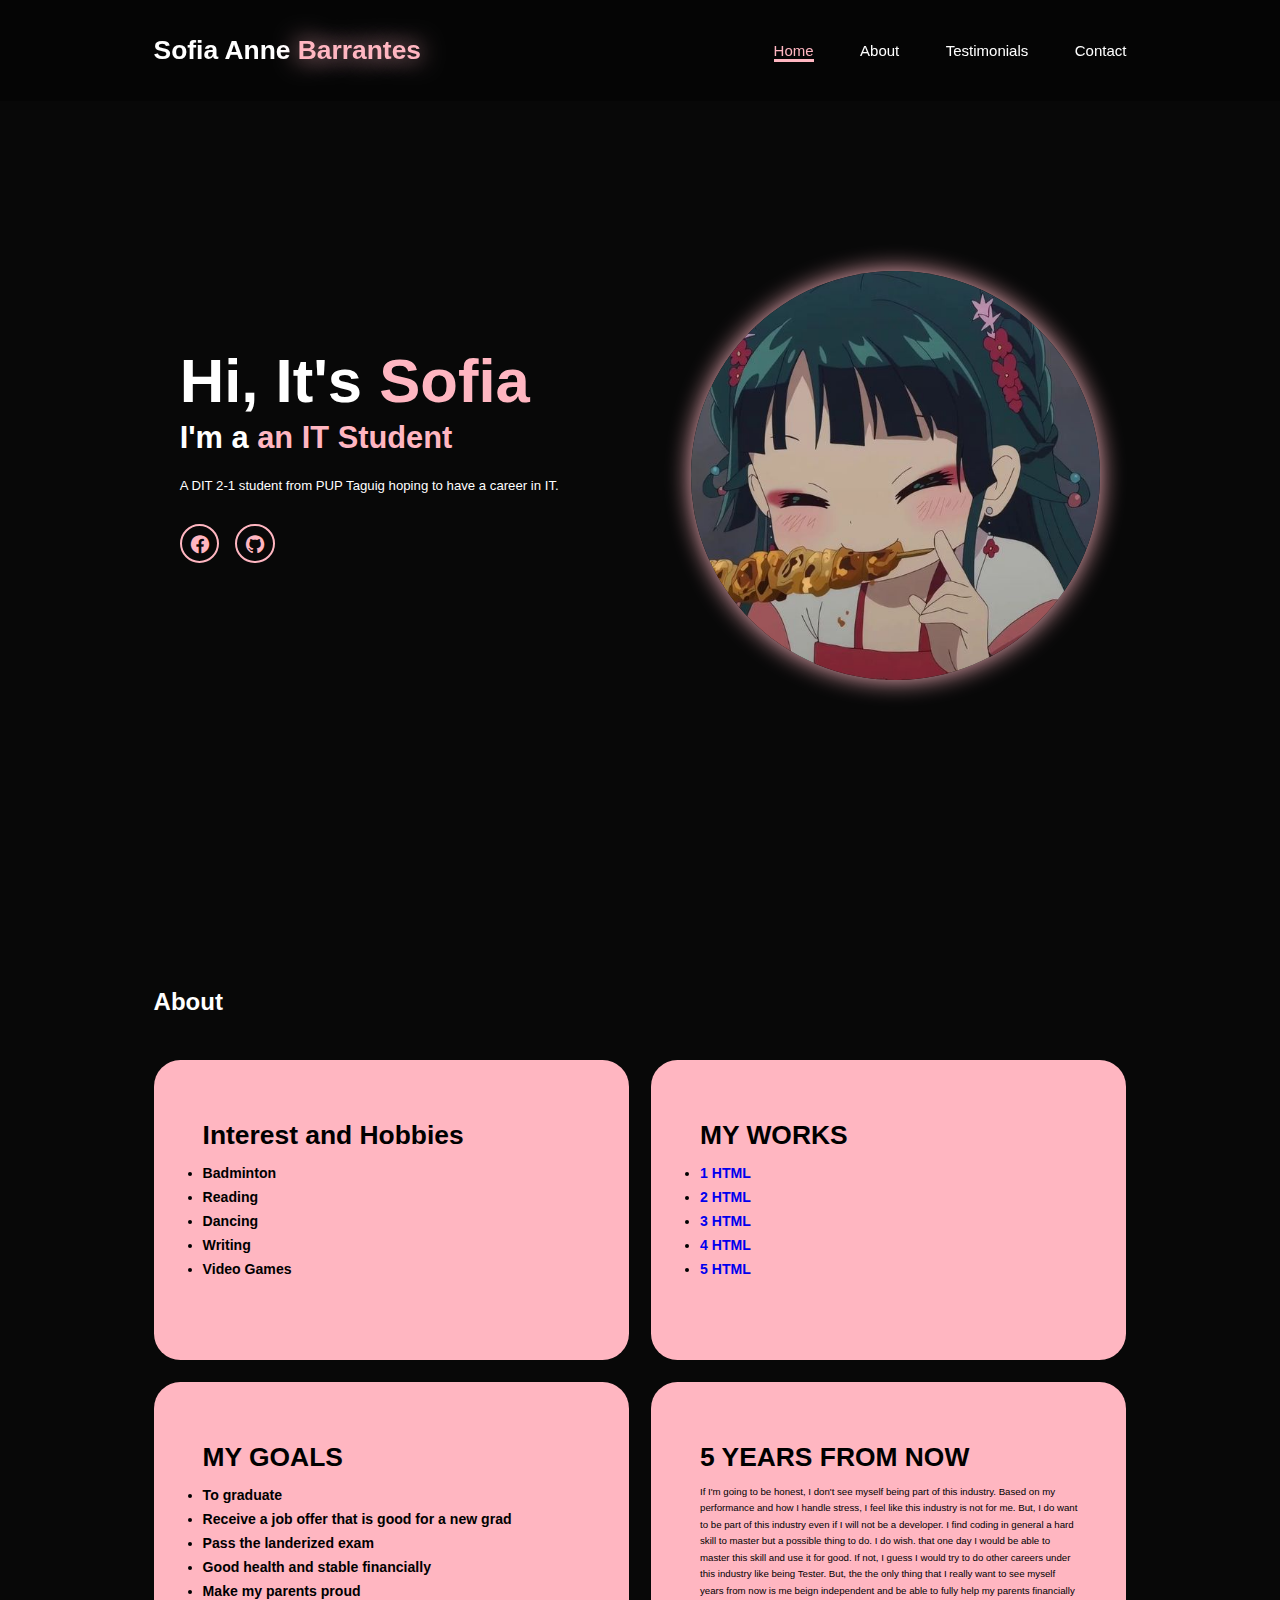
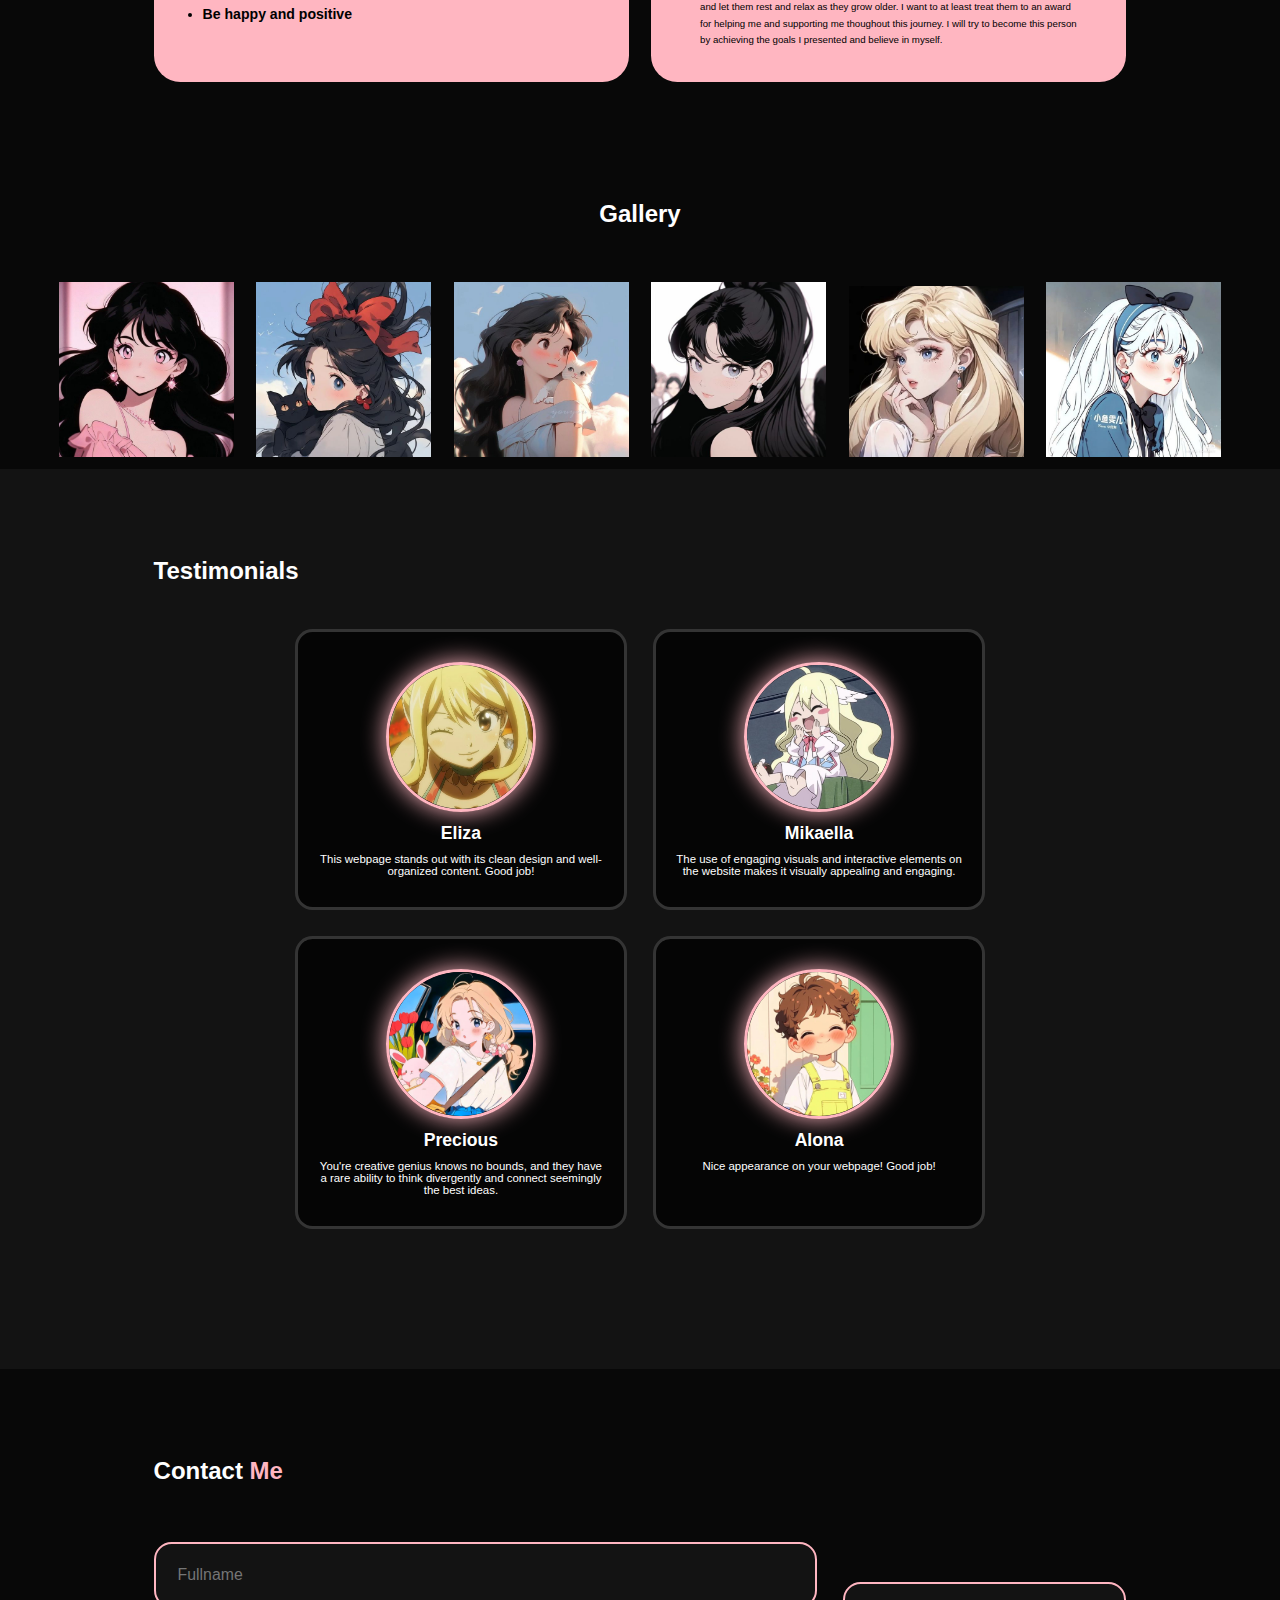
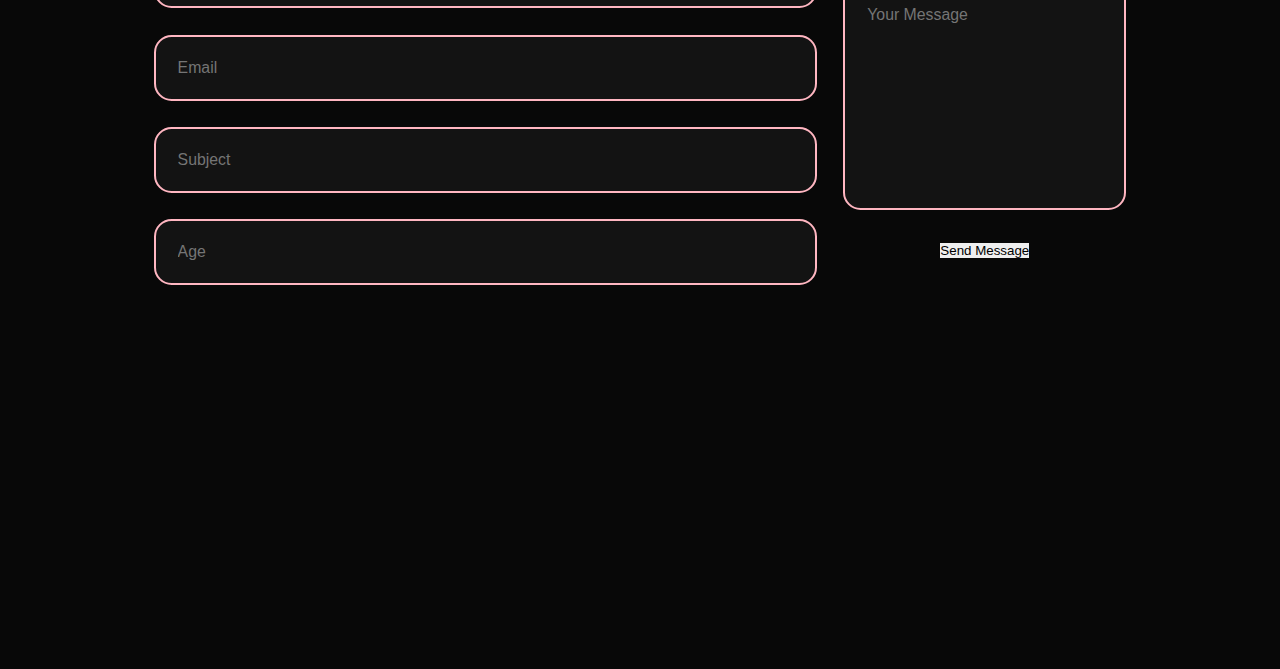
==== barrantes_sofiaanne/index.html @ 881ac018 "Rename Index.html to index.html" ====
<!DOCTYPE html>
<html lang="en">
<head>
    <link href='https://unpkg.com/boxicons@2.1.4/css/boxicons.min.css' 
      rel='stylesheet'> 
    <link href="style.css" rel="stylesheet"/>
    <meta charset="UTF-8">
    <meta name="viewport" content="width=device-width, initial-scale=1.0">
    <title>Barrantes, Sofia Anne</title>
</head>
<body>
    <header class="header">
        <a href="#home" class="logo">Sofia Anne<span> Barrantes</span></a>

        <i class='bx bx-menu' id="menu-icon"></i>

        <nav class="navbar">
            <a href="#home" class="active">Home</a>
            <div class="dropdown">
                <a href="#about">About</a>
                <div class="dropdown-content">
                    <a href="#interest">My Interest and Hobbies</a>
                    <a href="#5years">5 years from now</a>
                    <a href="#goals">Goals</a>
                    <a href="#gallery">Gallery</a>
                </div>
            </div>
            <a href="#testimonials">Testimonials</a>
            <a href="#contact">Contact</a>
        </nav>
    </header>
    <section class="home" id="home">
        <div class="home-content">
            <h1>Hi, It's <span>Sofia</span></h1>
            <h3 class="intro">I'm a <span> an IT Student</span></h3>
            <p>A DIT 2-1 student from PUP Taguig hoping to have a career in IT.  
            </p>
            <div class="social-icons">
                <a href="https://www.facebook.com/sofiaanne.barrantes.3/">
                    <i class='bx bxl-facebook-circle' ></i></a>
                <a href="https://github.com/barrantes-sofiaanne">
                    <i class='bx bxl-github' ></i></a>
            </div>
        </div>
            <div class="home-img">
                <img src="images/profile.jpg"
                  alt="Profile Picture">
            </div>
    </section>
    <section class="about" id="about">
        <h2 class="heading">About</h2>
        <div class="about-container">
            <div class="about-box">
                <div class="about-info">
                    <h4>Interest and Hobbies</h4>
                        <ul>
                            <li>Badminton</li>
                            <li>Reading</li>
                            <li>Dancing</li>
                            <li>Writing</li>
                            <li>Video Games</li>
                        </ul>
                </div>
            </div>
            <div class="about-box">
                <div class="about-info">
                    <div class="works" id="works">
                        <h4>MY WORKS</h4>
                        <li><a href="1.html">1 HTML</a></li>
                        <li><a href="2.html">2 HTML</a></li>
                        <li><a href="3.html">3 HTML</a></li>
                        <li><a href="4.html">4 HTML</a></li>
                        <li><a href="5.html">5 HTML</a></li>
                    </div>
                </div>
            </div>
            <div class="about-box">
                <div class="about-info">
                    <div class="goals" id="goals">
                        <h4>MY GOALS</h4>
                        <ul>
                            <li>To graduate</li>
                            <li>Receive a job offer that is good for a new grad
                            </li>
                            <li>Pass the landerized exam</li>
                            <li>Good health and stable financially</li>
                            <li>Make my parents proud</li>
                            <li>Be happy and positive</li>
                        </ul>
                    </div>      
                </div>
            </div>
            <div class="about-box">
                <div class="about-info">
                    <div class="5years" id="5years">
                        <h4>5 YEARS FROM NOW</h4>
                        <p>If I'm going to be honest, I don't see myself being 
                            part of this industry.  Based on my performance and 
                            how I handle stress, I feel like this industry is 
                            not for me. But, I do want to be part of this 
                            industry even if I will not be a developer.  I find 
                            coding in general a hard skill to master but a 
                            possible thing to do.  I do wish. that one day I 
                            would be able to master this skill and use it for 
                            good. If not, I guess I would try to do other 
                            careers under this industry like being Tester. But, 
                            the the only thing that I really want to see myself 
                            years from now is me beign independent and be able 
                            to fully help my parents financially and let them 
                            rest and relax as they grow older.  I want to at 
                            least treat them to an award for helping me and 
                            supporting me thoughout this journey. I will try to 
                            become this person by achieving the goals I 
                            presented and believe in myself.
                        </p>
                    </div>
                </div>
            </div>
        </div>
    </section>
        <div class="img-gallery" id="gallery">
            <h2 class="heading">Gallery</h2>
                <div class="gallery-item">
                <img src="images/pic1.jpg">
            </div>
            <div class="gallery-item">
                <img src="images/pic2.jpg">
            </div>
            <div class="gallery-item">
                <img src="images/pic3.jpg">
            </div>
            <div class="gallery-item">
                <img src="images/pic4.jpg">
            </div>
            <div class="gallery-item">
                <img src="images/pic5.jpg">
            </div>
            <div class="gallery-item">
                <img src="images/pic6.jpg">
            </div>
        </div>
    <section class="testimonials" id="testimonials">
        <h2 class="heading">Testimonials</h2>
        <div class="testimonials-box">
            <div class="wrapper">
                <div class="testimonials-item">
                    <img src="images/icon5.jpg" alt="">
                    <h2>Eliza</h2>
                    <p>This webpage stands out with its clean design and 
                        well-organized content. Good job!</p>
                </div>
                <div class="testimonials-item">
                    <img src="images/icon4.jpg" alt="">
                    <h2>Mikaella</h2>
                    <p>The use of engaging visuals and interactive elements on 
                        the website makes it visually appealing and engaging.
                    </p>
                </div>
                <div class="testimonials-item">
                    <img src="images/icon2.jpg" alt="">
                    <h2>Precious</h2>
                    <p>You're creative genius knows no bounds, and they have a 
                        rare ability to think divergently and connect seemingly 
                        the best ideas.</p>
                </div>
                <div class="testimonials-item">
                    <img src="images/icon3.jpg" alt="">
                    <h2>Alona</h2>
                    <p>Nice appearance on your webpage! Good job!</p>
                </div>
            </div>
        </div>
    </section>
    <section class="contact" id="contact">
        <h2 class="heading">Contact <span> Me</span></h2>
            <form>
                <div class="input-group">
                    <div class="input-box">
                        <input type="text" id="name-contact" name="Name"
                        placeholder="Fullname" />
                        <input type="email" id="email" name="email"
                        placeholder="Email" />
                        <input type="text" id="subject" name="subject" 
                        placeholder="Subject">
                        <input type="number" id="age" name="age" 
                        placeholder="Age">
                    </div>
                </div>    
                <div class="input-group-2">
                    <textarea id="" name="" rows="10" cols="30"
                      placeholder="Your Message"></textarea>
                    <input type="submit" class="btn" value="Send Message">
                </div>
            </form>
    </section>   
    <script src="index.js"></script>
</body>
</html>
---- barrantes_sofiaanne/style.css ----
* {
    margin: 0;
    padding: 0;
    box-sizing: border-box;
    text-decoration: none;
    border: none;
    outline: none;
    scroll-behavior: smooth;
    font-family: "Poppins", sans-serif;
}

:root {
    --bg-color: #080808;
    --second-bg-color: #131313;
    --text-color: white;
    --main-color: lightpink;
}

html {
    font-size: 60%;
    overflow-x: hidden;
}

body {
    background: var(--bg-color);
    color: var(--text-color);
}

header {
    position: fixed;
    top: 0;
    left: 0;
    width: 100%;
    padding: 4rem 12% 4rem;
    background: rgba(0,0,0,0.3);
    backdrop-filter: blur(10px);
    display: flex;
    justify-content: space-between;
    align-items: center;
    z-index: 5;
}

h2 {
    font-size: x-large;
    margin-bottom: 5rem;
    color: white;
}

.logo {
    font-size: 3rem;
    color: var(--text-color);
    font-weight: 800;
    cursor: pointer;
    transition: 0.3s ease;
}

.logo span {
    text-shadow: 0 0 25px var(--main-color);
}

.navbar a {
    font-size: 15px;
    color: var(--text-color);
    margin-left: 5rem;
    font-weight: 500;
    transition: 0.3s ease;
    border-bottom: 3px solid transparent;
}

.navbar a:hover,
.navbar a.active {
    color: var(--main-color);
    border-bottom: 3px solid var(--main-color);
}

#menu-icon {
    font-size: 3.6rem;
    color: var(--main-color);
    display: none;
}

.navbar .dropdown {
    position: relative;
    display: inline-block;
}

.navbar .dropdown-content {
    display: none;
    position: absolute;
    background-color: transparent;
    min-width: 200px;
    box-shadow: 0 8px 16px rgba(0, 0, 0, 0.2);
    z-index: 1;
}

.navbar .dropdown-content a {
    color: #fff;
    padding: 10px;
    text-decoration: none;
    display: block;
}

.navbar .dropdown:hover .dropdown-content {
    display: block;
}

section {
    min-height: 100vh;
    padding: 10rem 12% 10rem;
    scroll-margin-top: 8rem; 
}

.home {
    display: flex;
    align-items: center;
    justify-content: center;
    gap: 15rem;
}

.home-content {
    display: flex;
    flex-direction: column;
    align-items: baseline;
    text-align: left;
    justify-content: center;
    margin-top: 3rem;
}

span {
    color: var(--main-color);
}

.logo span {
    color: var(--main-color);
}

.home-content h3 {
    margin-bottom: 2rem;
    margin-top: 1rem;
    font-size: 3.5rem;
}

.home-content h1{
    font-size: 7rem;
    font-weight: 700;
    margin-top: 1.5rem;
    line-height: 1;
}

.home-img {
    border-radius: 50%;
}

.home-img img{
    position: relative;
    top: 3rem;
    width: 32vw;
    border-radius: 50%;
    box-shadow: 0 0 25px var(--main-color);
    cursor: pointer;
    transition: 0.4s ease-in-out;
}

.home-img img:hover {
    box-shadow: 0 0 25px var(--main-color),
                0 0 50px var(--main-color),
                0 0 100px var(--main-color);
}

.home-content p{
    font-size: 1.5rem;
    font-weight: 500;
    line-height: 1.8;
    max-width: 1000px;
}

.social-icons a{
    display: inline-flex;
    justify-content: center;
    align-items: center;
    width: 4.5rem;
    height: 4.5rem;
    background: transparent;
    border: 2px solid var(--main-color);
    font-size: 2.5rem;
    border-radius: 50%;
    color: var(--main-color);
    margin: 3rem 1.5rem 3rem 0;
    transition: 0.3s ease-in-out;
}

.social-icons a:hover {
    color: var(--text-color);
    transform: scale(1.3)translateY(-5px);
    box-shadow: 0 0 25px var(--main-color);
    background-color: var(--main-color);
}

.text-animation {
    font-size: 34px;
    font-weight: 600;
    min-width: 280px;
    display: inline-block; 
    overflow: hidden; 
    white-space: nowrap; 
}

.text-animation span {
    position: relative;
}

.about {
    background: var(--bg-color);
    color: black;
}

.about .heading {
    margin-bottom: 5rem;
    color: white;
}

.about-container {
    display: grid;
    grid-template-columns: repeat(2,1fr);
    align-items: center;
    gap: 2.5rem;
}

.about-box {
    background-color: var(--main-color);
    height: 300px;
    border-radius: 3rem;
    border: 5px solid transparent;
    cursor: pointer;
}

.about-box .about-info {
    display: flex;
    flex-direction: column;
    text-align: left;
    max-height: 200px;
    justify-content: left;
    align-items: baseline;
    padding: 5rem 5rem;
}

.about-info h4 {
    font-size: 3rem;
    font-weight: 800;
    line-height: 2;
}

.about-info li{
    font-size: 1.6rem;
    font-weight: 600;
    max-height: 100px;
    line-height: 1.7;
    margin: auto;
}

.about-info p{
    font-size: 1.1rem;
    font-weight: 500;
    max-height: 100px;
    line-height: 1.7;
    margin: auto;
}

.testimonials {
    background: var(--second-bg-color);
}

.testimonials-box {
    display: flex;
    justify-content: center;
}

.wrapper {
    display: grid;
    grid-template-columns: repeat(auto-fit, minmax(300px, 1fr));
    gap: 3rem;
}

.testimonials-item {
    background: rgba(0, 0, 0, 0.7);
    border: 3px solid rgba(238, 238, 238, 0.2);
    border-radius: 2rem;
    padding: 30px 20px;
    cursor: pointer;
    text-align: center;
    color: white;
    transition: 0.4s ease-in-out;
}

.testimonials-item:hover {
    border: 3px solid var(--main-color);
    transform: translateY(-10px) scale(1.03);
    box-shadow: 0 0 50px var(--main-color);
}

.testimonials-item img {
    width: 150px;
    height: 150px;
    border-radius: 50%;
    border: 3px solid var(--main-color);
    box-shadow: 0 0 25px var(--main-color);
    margin-bottom: 1rem;
}

.testimonials-item h2 {
    font-size: 2rem;
    margin-bottom: 1rem;
}

.testimonials-item p {
    font-size: 1.3rem;
}

.contact {
    background-color: var(--bg-color);
}

.h2 {
    margin-bottom: 3rem;
    color: white;
    display: flex;
    align-items: center;
    justify-content: center;
}

.contact form{
    display: flex;
    align-items: center;
    justify-content: center;
    gap: 3rem;
    margin: 5rem auto;
    text-align: center;
}

.contact form .input-box {
    display: flex;
    justify-content: center;
    flex-wrap: wrap;
}

.contact form .input-box input,
.contact form textarea {
    width: 100%;
    padding: 2.5rem;
    font-size: 1.8rem;
    color: var(--text-color);
    background: var(--second-bg-color);
    border-radius: 2rem;
    border: 2px solid var(--main-color);
    margin: 1.5rem 0;
    resize: none;
}

.contact form .btn {
    margin-top: 2rem;
}

@media(max-width:1285px) {
    html {
        font-size: 55%;
    }
    .services-container {
        padding-bottom: 7rem;
        grid-template-columns: repeat(2,1fr);
        margin: 0 5rem;
    }
}

@media(max-width: 991px) {
    header {
        padding: 2rem 3%;
    }
    section {
        padding: 10rem 3% 2rem;
    }
    .services {
        padding-bottom: 7rem;
    }
    .testimonials .wrapper {
        grid-template-columns: repeat(1,1fr);
    }
    .contact form {
        flex-direction: column;
    }
}

@media (max-width: 895px) {
    #menu-icon {
        display: block;
    }
    .navbar {
        position: absolute;
        top: 100%;
        right: 0;
        width: 50%;
        padding: 1rem 3%;
        background: rgba(0, 0, 0, 0.8);
        backdrop-filter: blur(20px);
        border-top-left-radius: 2rem;
        border-left: 2px solid var(--main-color);
        border-bottom: 2px solid var(--main-color);
        display: none;
    }
    .navbar.active {
        display: block;
    }
    .navbar a{
        display: block;
        font-size: 2rem;
        margin: 3rem 0;
        color: white;        
    }
    .home {
        flex-direction: column-reverse;
        margin: 5rem 4rem;
    }
    .home-content h3{
        font-size: 2.6rem;
    }
    .home-content h1{
        font-size: 8rem;
        margin-top: 3rem;
    }
    .home-content p{
        max-width: 600px;
        margin: 0 auto;
    }
    .home-img img{
        width: 56vw;
    }
    .services h2 {
        margin-bottom: 3rem;
    }
    .services-container {
        grid-template-columns: repeat(1,1fr);
    }
}

.img-gallery {
    text-align: center; 
    background-color: var(--bg-color) ;
  }
  
.gallery-item {
    display: inline-block; 
    margin: 10px; 
    width: 175px; 
    box-sizing: border-box; 
    cursor: pointer;
}
  
.gallery-item img {
    width: 100%;
    height: auto; 
}

.img-gallery img:hover {
    transition: 0.4s ease-in-out;
    transform: translateY(-10px) scale(1.03);
    box-shadow: 0 0 50px var(--main-color);
}
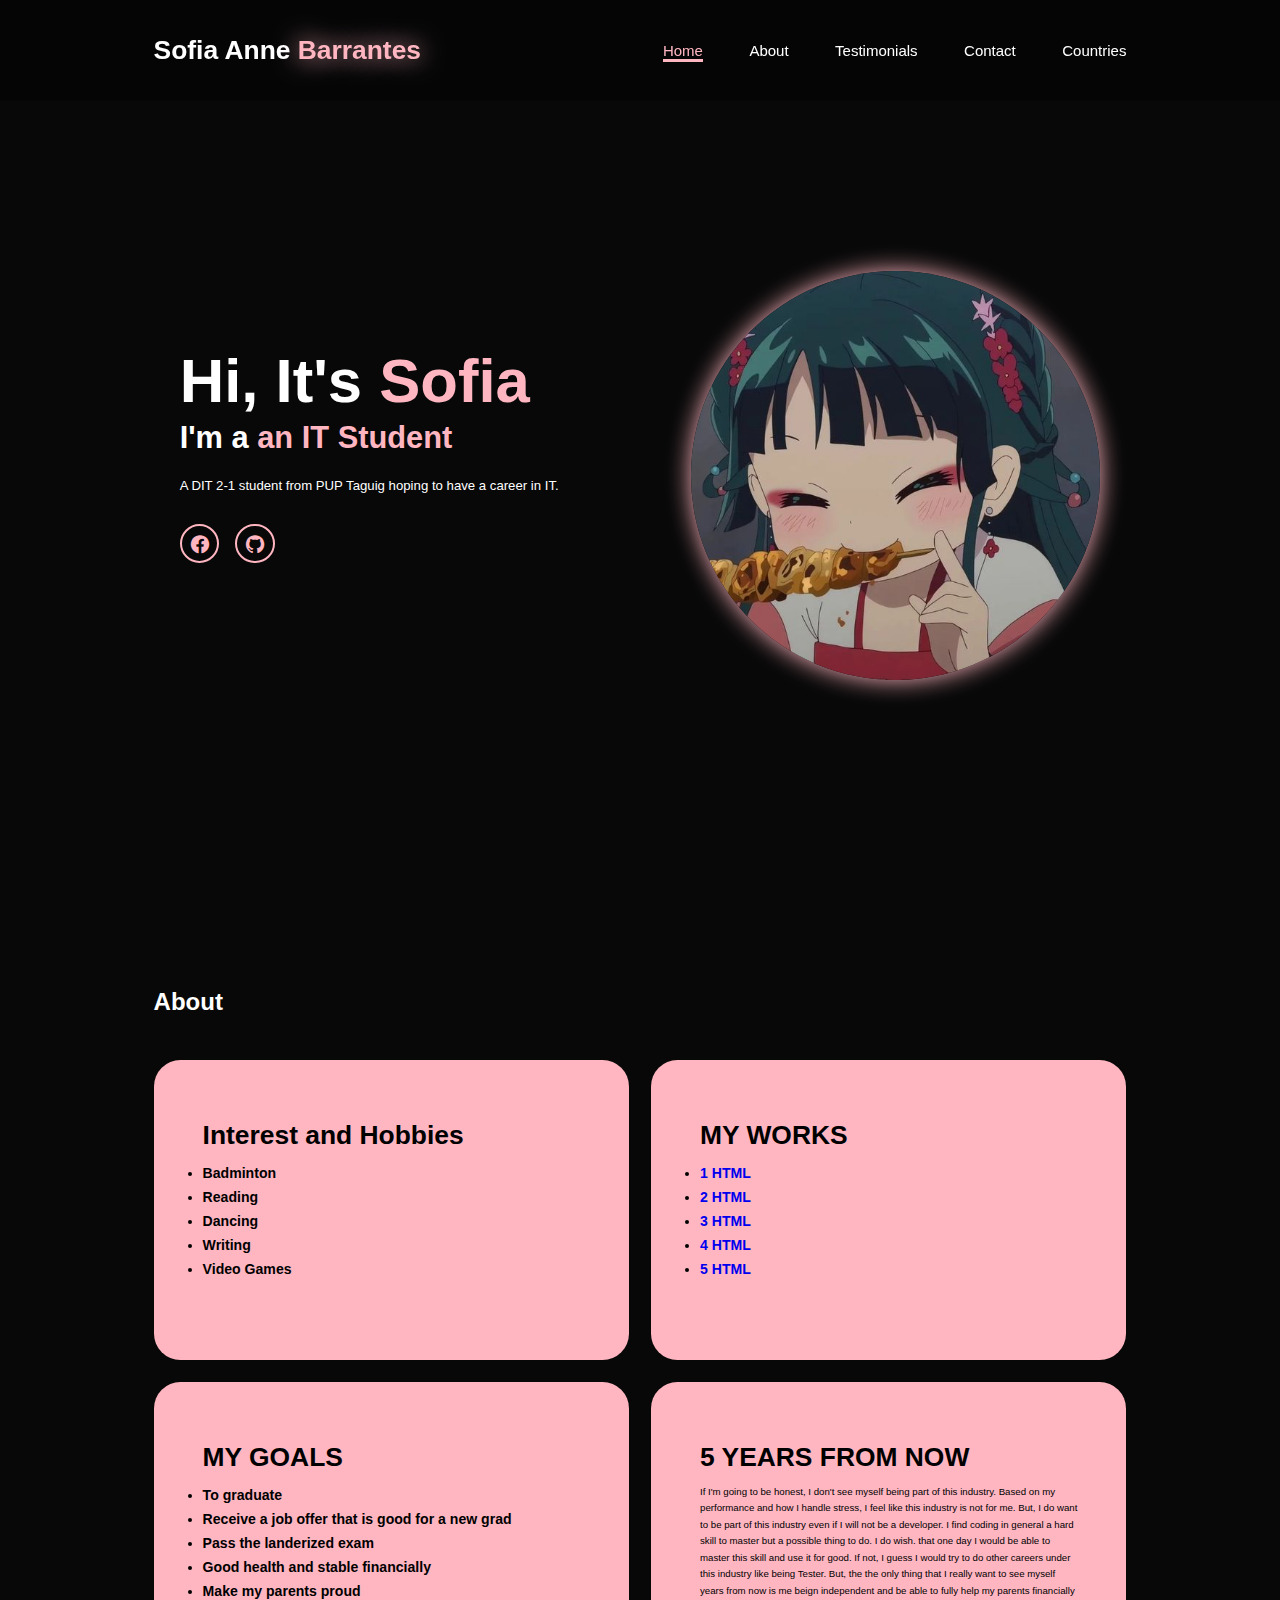
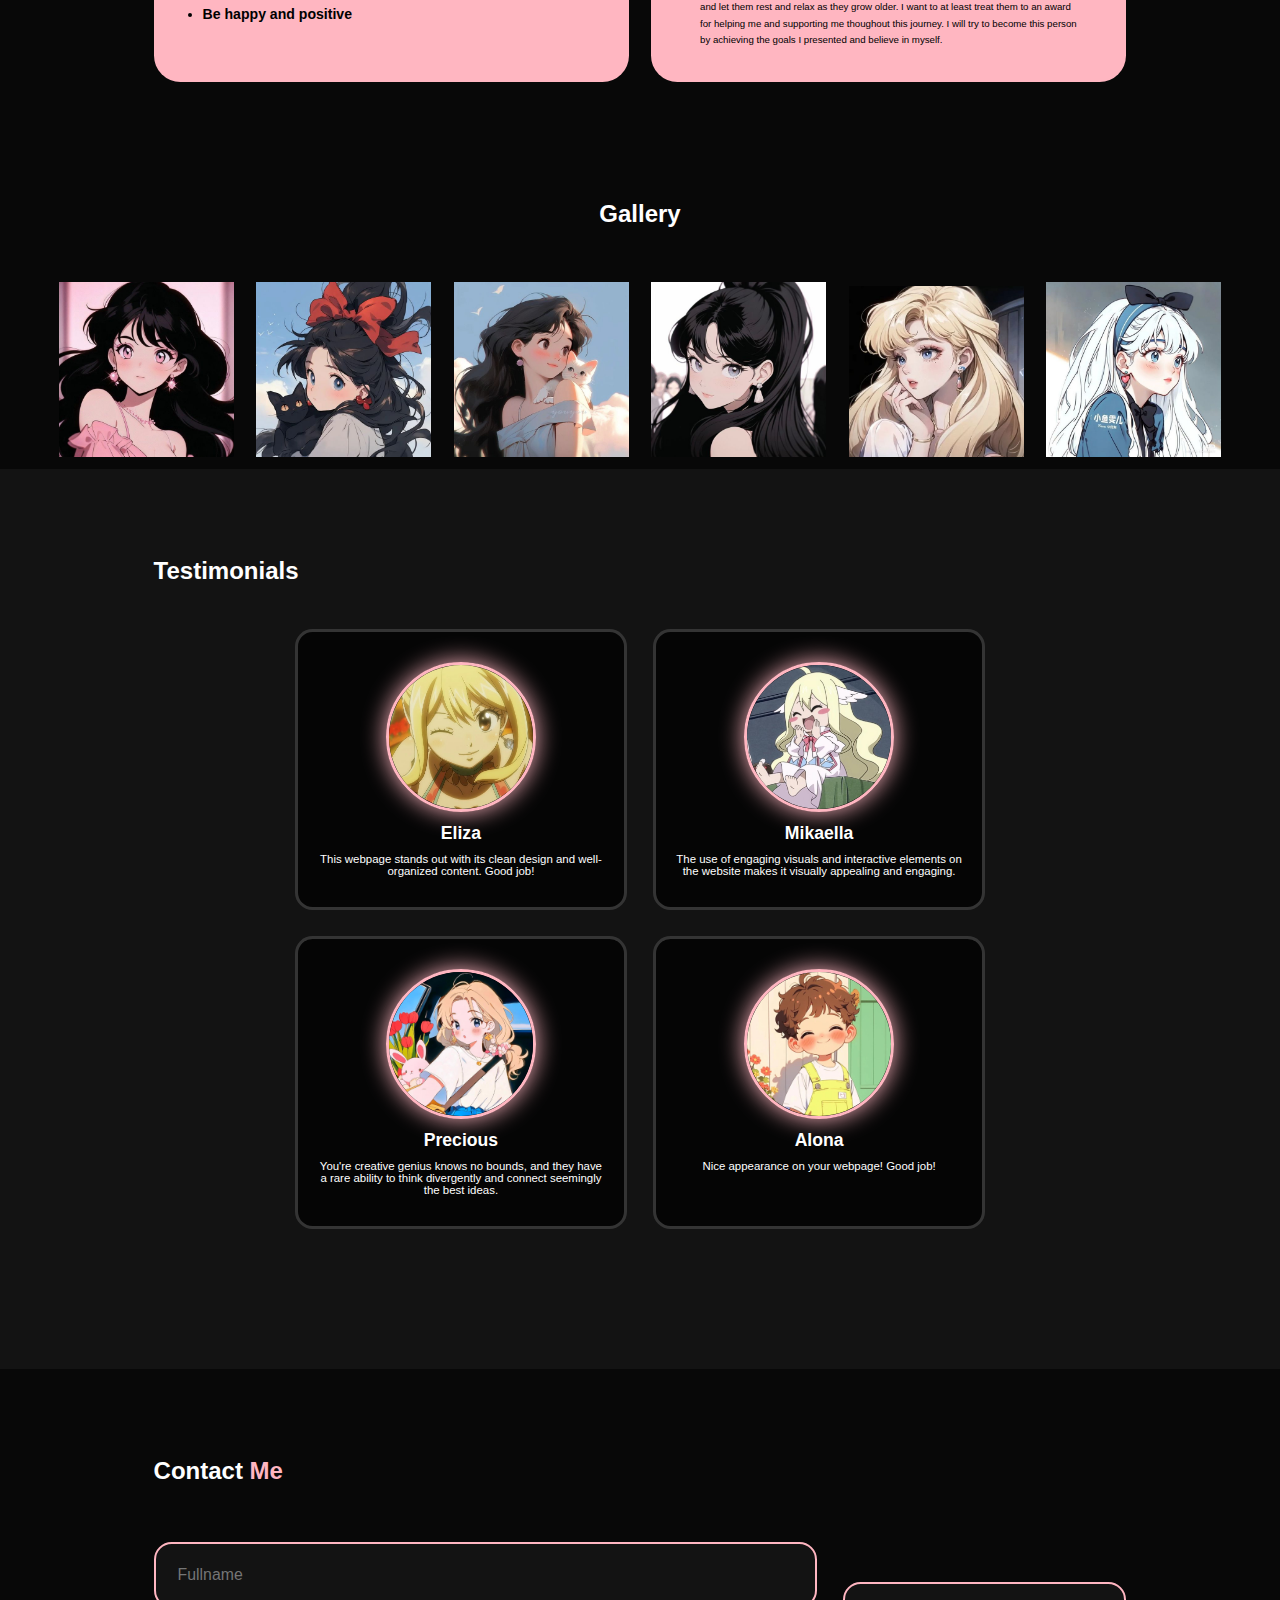
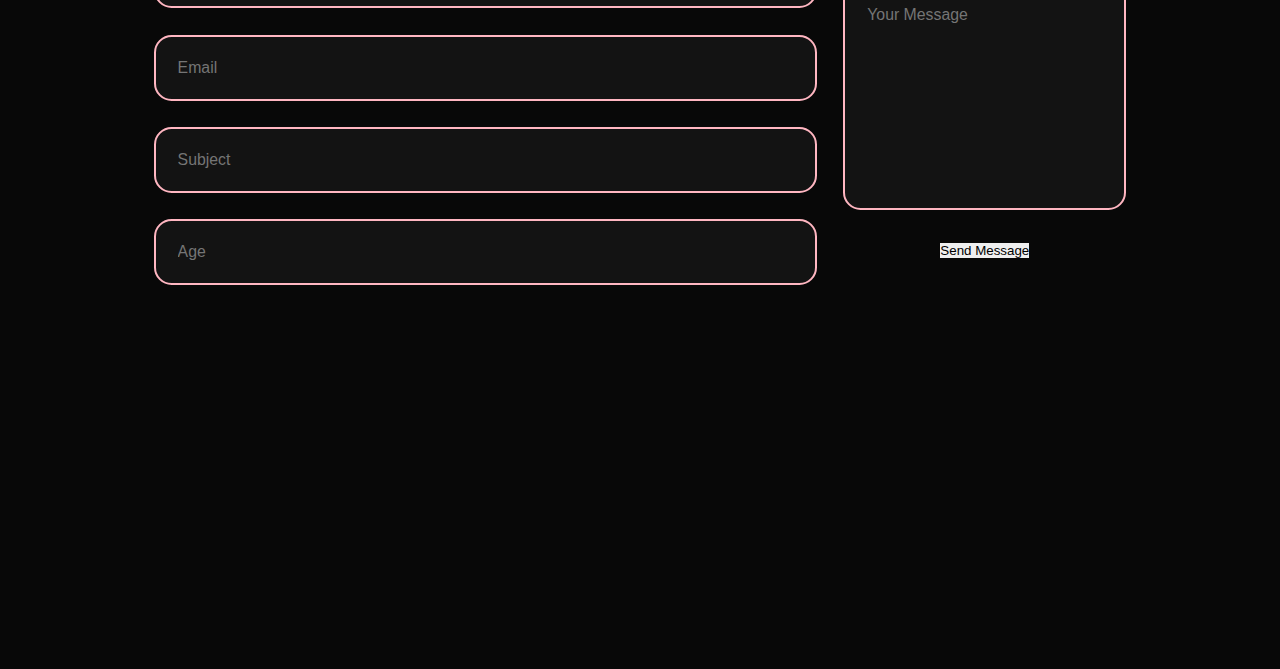
==== commit 539c94c5: "Merge branch 'main' of github.com:PUP-BSIT/final-barrantes-sofiaanne" ====
--- a/barrantes_sofiaanne/index.html
+++ b/barrantes_sofiaanne/index.html
@@ -27,6 +27,7 @@
             </div>
             <a href="#testimonials">Testimonials</a>
             <a href="#contact">Contact</a>
+            <a href="countries.html">Countries</a>
         </nav>
     </header>
     <section class="home" id="home">
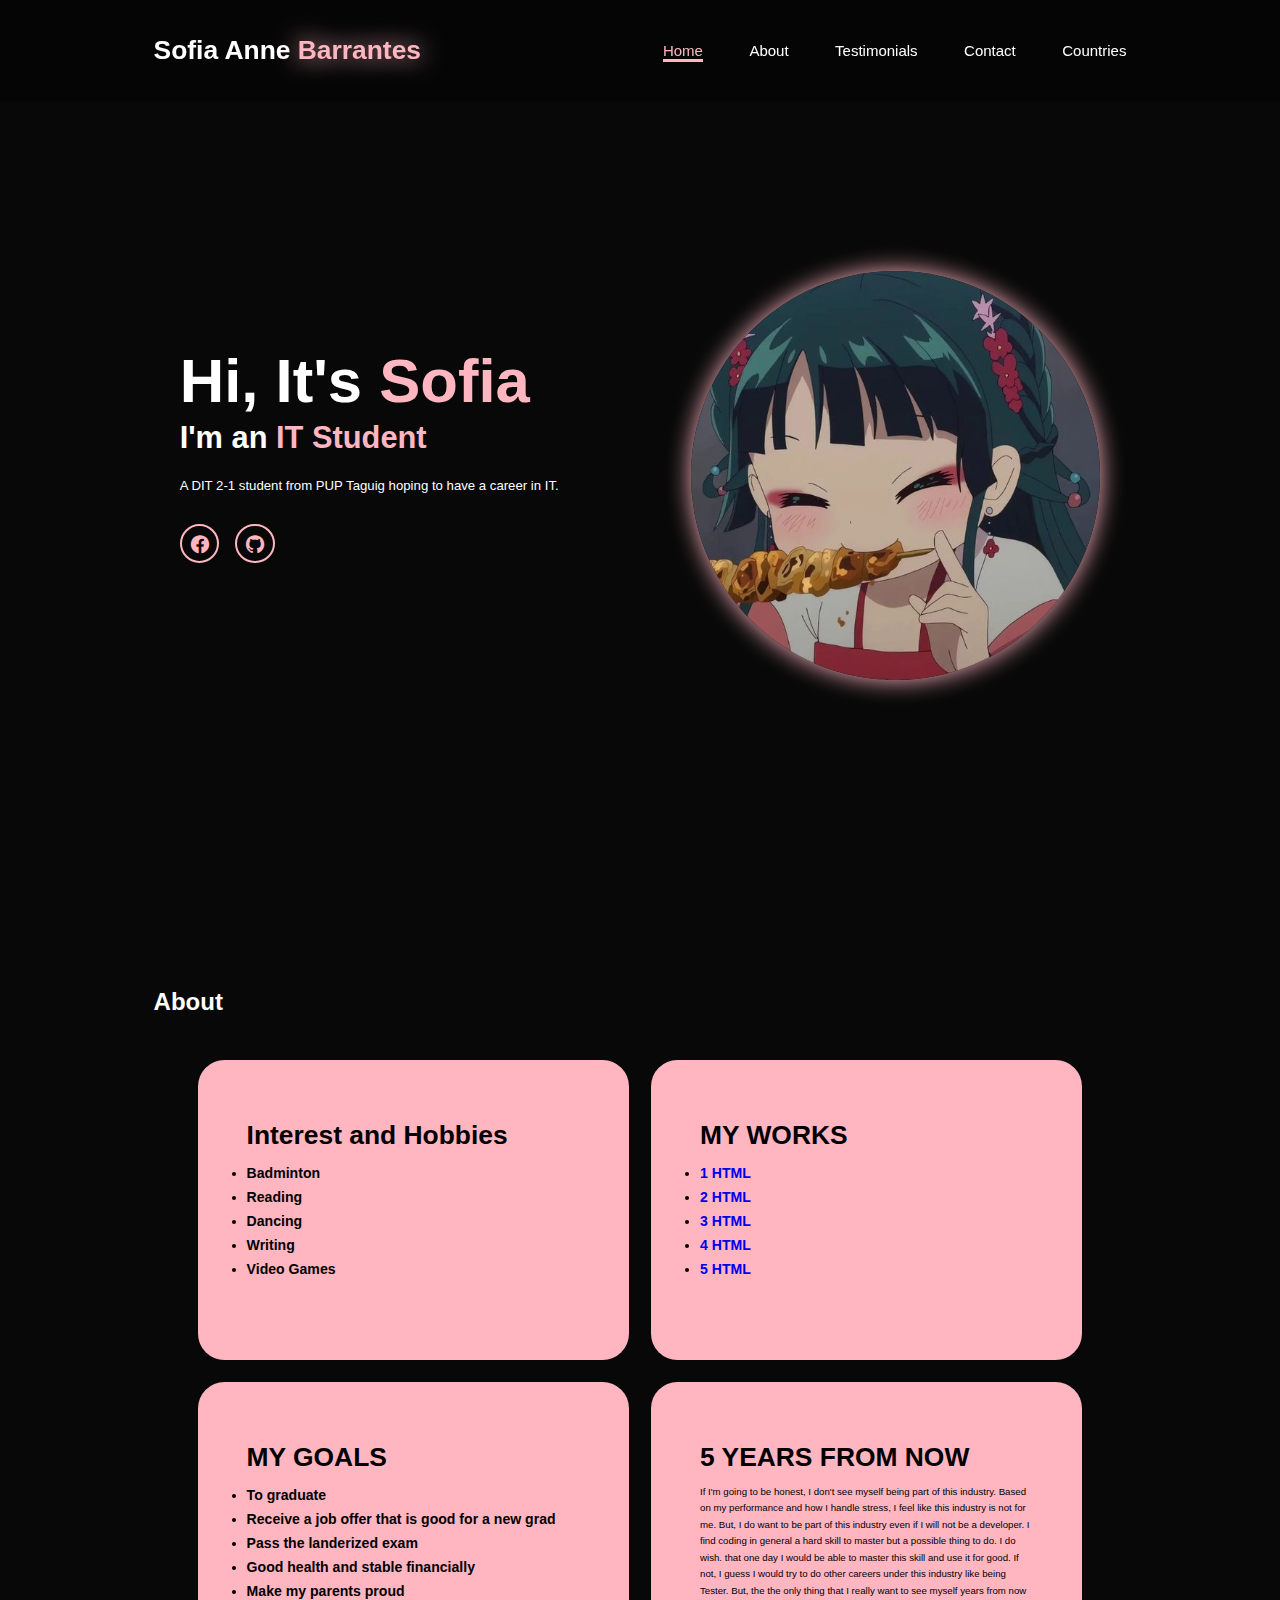
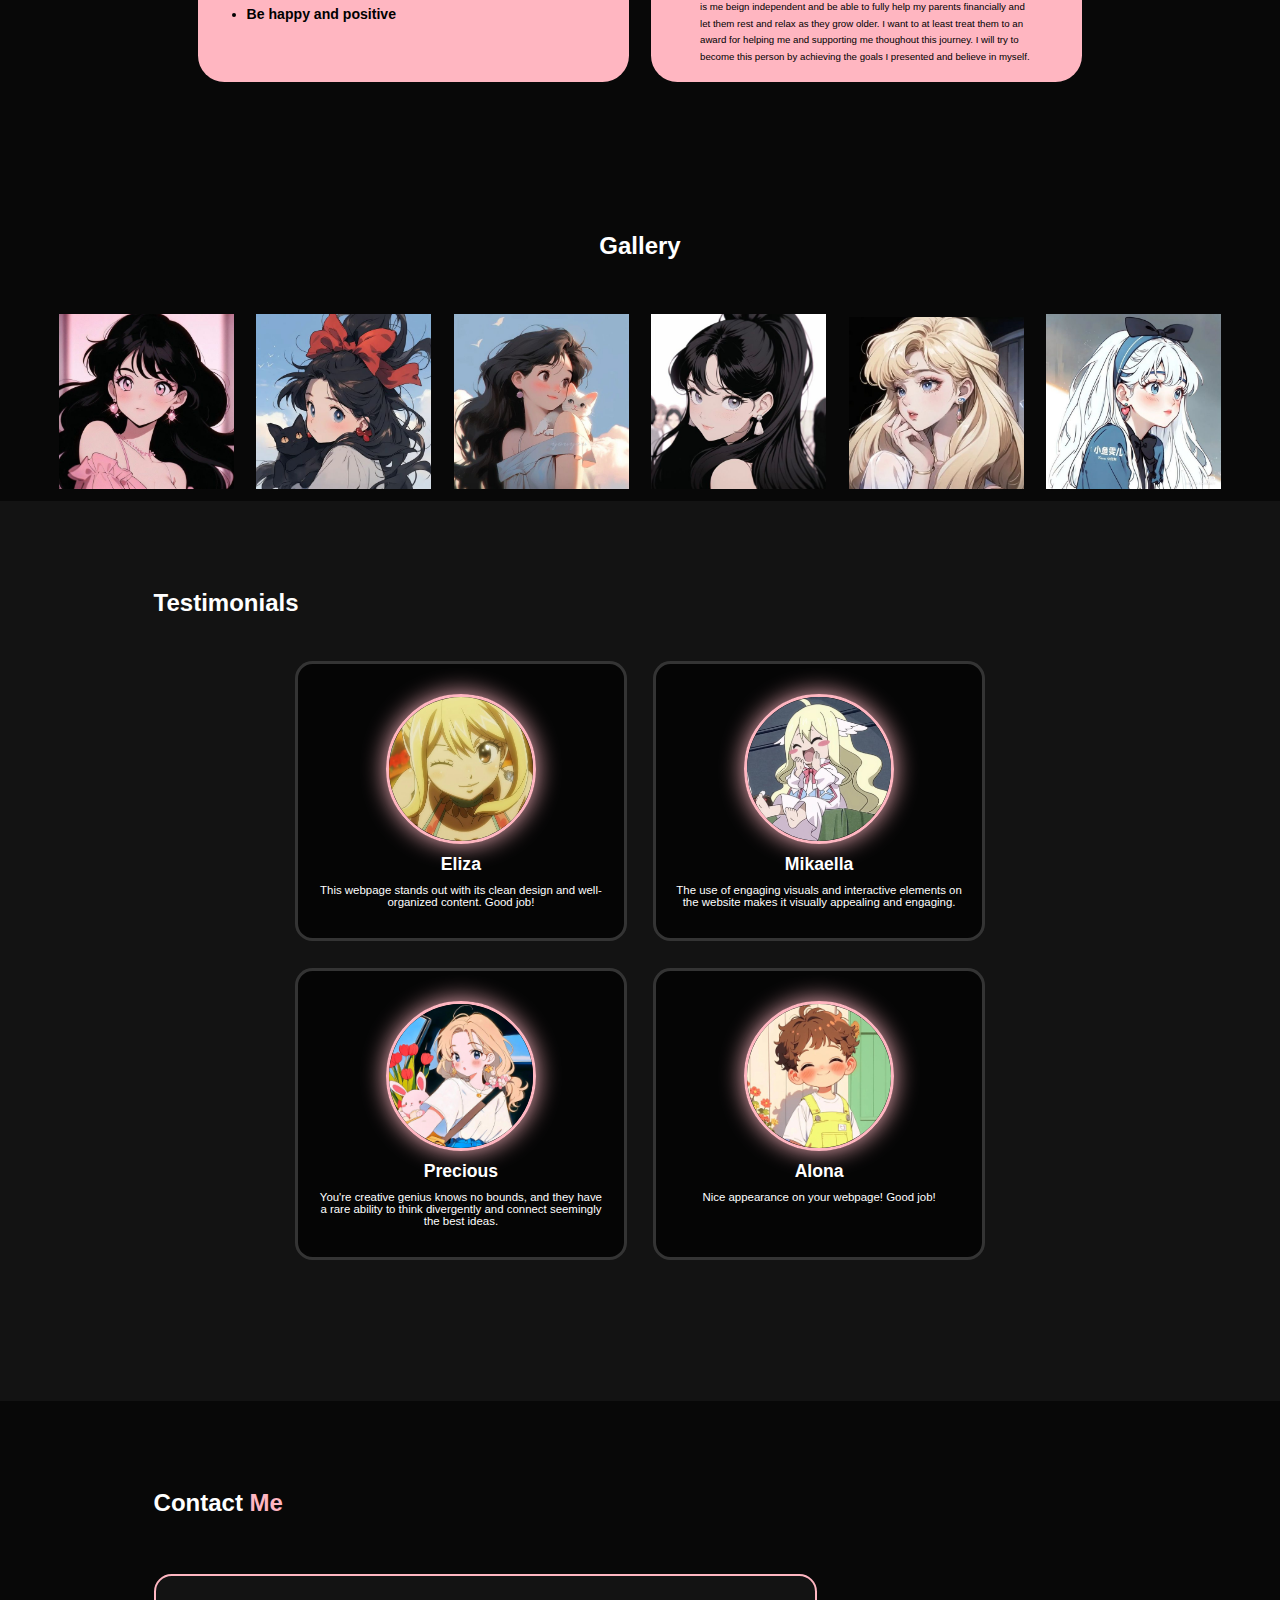
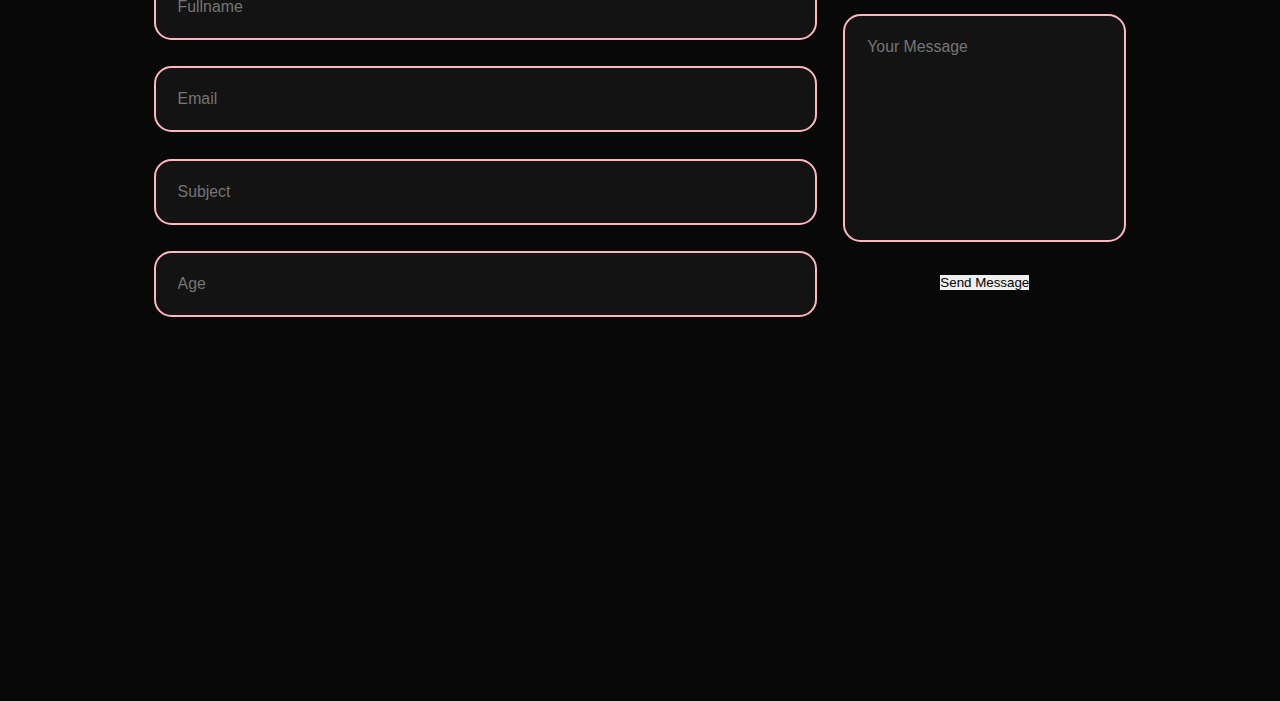
==== commit 1d9427c9: "fix naming and fix text" ====
--- a/barrantes_sofiaanne/index.html
+++ b/barrantes_sofiaanne/index.html
@@ -33,7 +33,7 @@
     <section class="home" id="home">
         <div class="home-content">
             <h1>Hi, It's <span>Sofia</span></h1>
-            <h3 class="intro">I'm a <span> an IT Student</span></h3>
+            <h3 class="intro">I'm an <span> IT Student</span></h3>
             <p>A DIT 2-1 student from PUP Taguig hoping to have a career in IT.  
             </p>
             <div class="social-icons">
--- a/barrantes_sofiaanne/style.css
+++ b/barrantes_sofiaanne/style.css
@@ -318,14 +318,6 @@
 
 .contact {
     background-color: var(--bg-color);
-}
-
-.h2 {
-    margin-bottom: 3rem;
-    color: white;
-    display: flex;
-    align-items: center;
-    justify-content: center;
 }
 
 .contact form{
@@ -364,7 +356,7 @@
     html {
         font-size: 55%;
     }
-    .services-container {
+    .about-container {
         padding-bottom: 7rem;
         grid-template-columns: repeat(2,1fr);
         margin: 0 5rem;
@@ -378,7 +370,7 @@
     section {
         padding: 10rem 3% 2rem;
     }
-    .services {
+    .about {
         padding-bottom: 7rem;
     }
     .testimonials .wrapper {
@@ -433,10 +425,10 @@
     .home-img img{
         width: 56vw;
     }
-    .services h2 {
+    .about h2 {
         margin-bottom: 3rem;
     }
-    .services-container {
+    .about-container {
         grid-template-columns: repeat(1,1fr);
     }
 }
